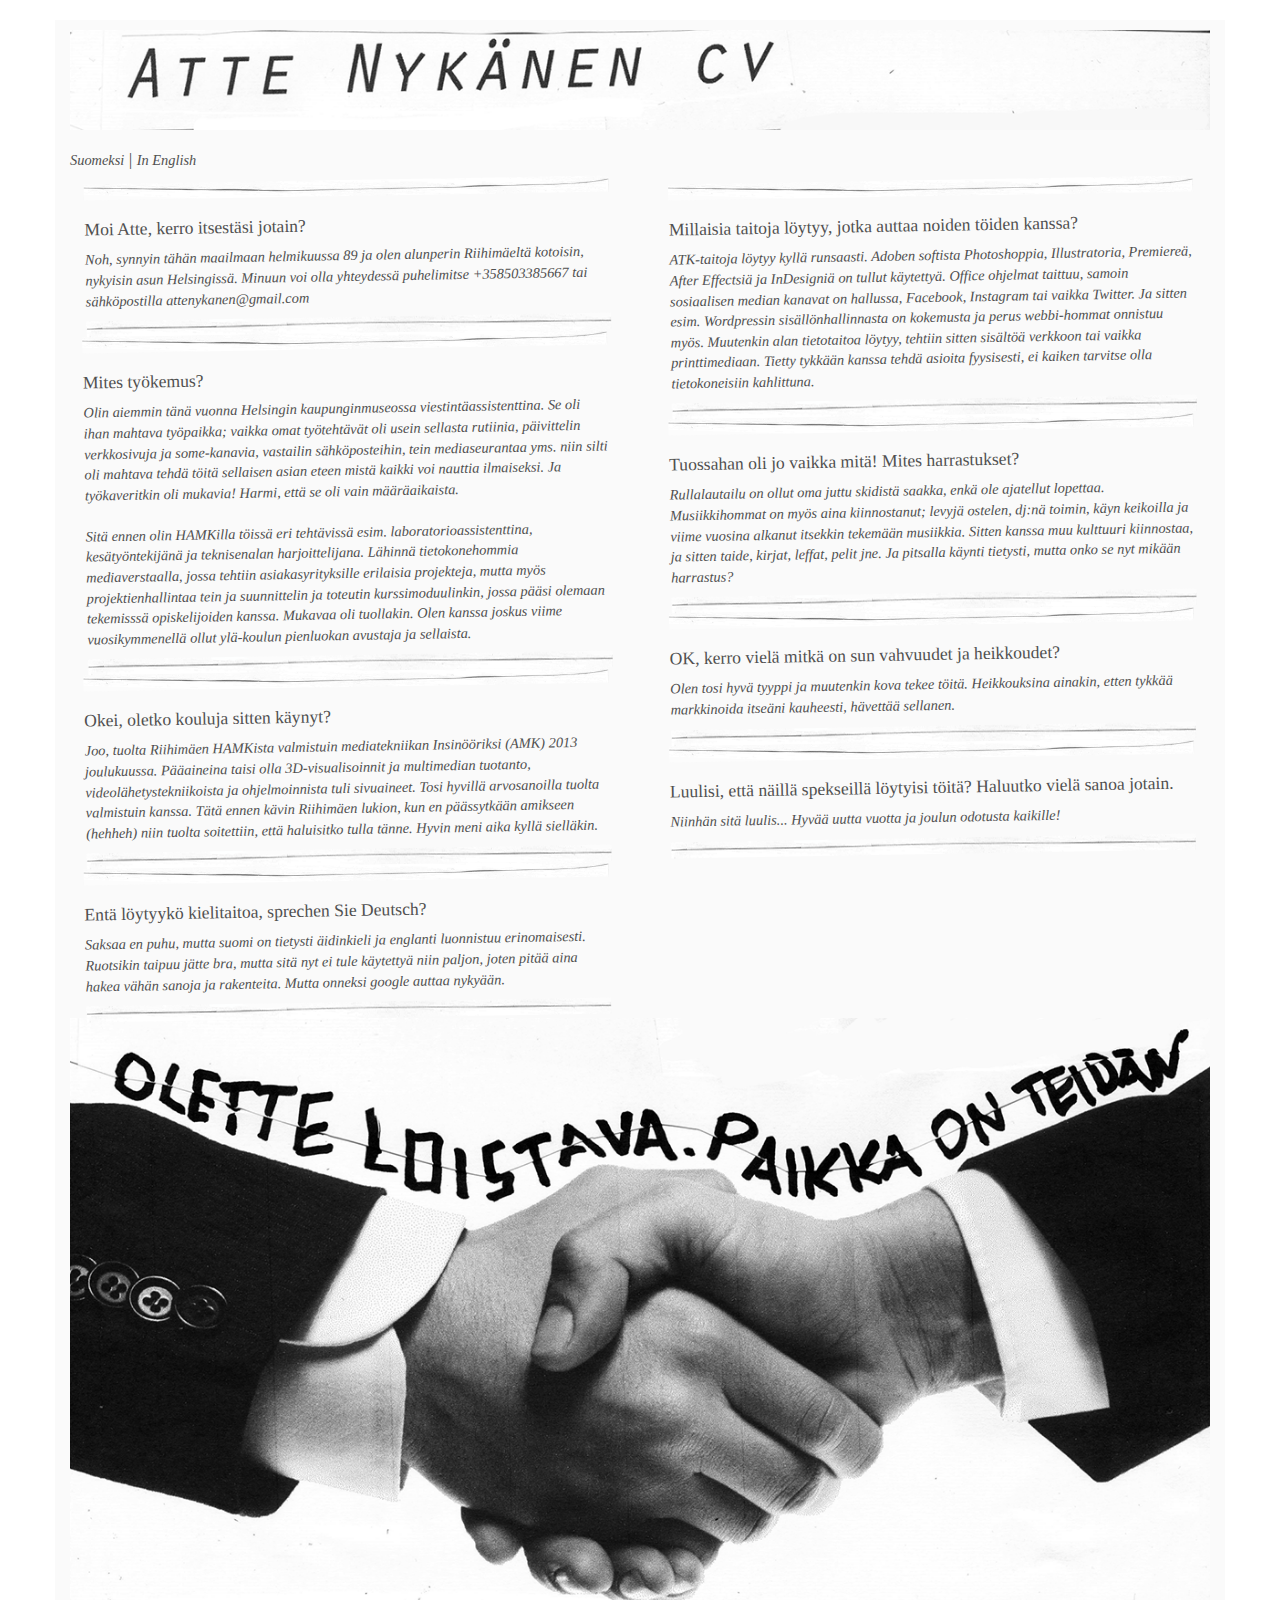
==== index.html @ 17f99057 "English doggo" ====
<!doctype html>
<html>
<head>
  <title>Atte Nykänen CV</title>
  <meta name="viewport" content="width=device-width, initial-scale=1, shrink-to-fit=no">   
  <link rel="stylesheet" href="css/bootstrap.css">
  <link rel="stylesheet" href="css/main.css">
  
</head>
<body>
  <div class="container">
    <header>
    <img src="images/header.png" alt="">
    <h2><a href="#">Suomeksi</a> | <a href="en/index.html">In English</a></h2>
    </header>

    <div class="row">
        <div class="col-lg-6">  
            <div class="col-xs-12">
                <div class="text-bg">
                    <h2>Moi Atte, kerro itsestäsi jotain?</h2>
                    <p>Noh, synnyin tähän maailmaan helmikuussa 89 ja olen alunperin Riihimäeltä kotoisin, nykyisin asun Helsingissä. Minuun voi olla yhteydessä puhelimitse <a href="tel:+358503385667">+358503385667</a> tai sähköpostilla <a href="mailto:attenykanen@gmail.com">attenykanen@gmail.com</a> </p>
                </div>
            </div>
    
            <div class="col-xs-12">
                  <div class="text-bg">
                    <h2>Mites työkemus? </h2>
                    <p>Olin aiemmin tänä vuonna Helsingin kaupunginmuseossa viestintäassistenttina. Se oli ihan mahtava työpaikka; vaikka omat työtehtävät oli usein sellasta rutiinia, päivittelin verkkosivuja ja some-kanavia, vastailin sähköposteihin, tein mediaseurantaa yms. niin silti oli mahtava tehdä töitä sellaisen asian eteen mistä kaikki voi nauttia ilmaiseksi. Ja työkaveritkin oli mukavia! Harmi, että se oli vain määräaikaista. <br><br>
                    Sitä ennen olin HAMKilla töissä eri tehtävissä esim. laboratorioassistenttina, kesätyöntekijänä ja teknisenalan harjoittelijana. Lähinnä tietokonehommia mediaverstaalla, jossa tehtiin asiakasyrityksille erilaisia projekteja, mutta myös projektienhallintaa tein ja suunnittelin ja toteutin kurssimoduulinkin, jossa pääsi olemaan tekemisssä opiskelijoiden kanssa. Mukavaa oli tuollakin. Olen kanssa joskus viime vuosikymmenellä ollut ylä-koulun pienluokan avustaja ja sellaista.
                    </p>
                </div>
            </div>
    
            <div class="col-xs-12">
                 <div class="text-bg">
                    <h2>Okei, oletko kouluja sitten käynyt?</h2>
                    <p>Joo, tuolta Riihimäen HAMKista valmistuin mediatekniikan Insinööriksi (AMK) 2013 joulukuussa. Pääaineina taisi olla 3D-visualisoinnit ja multimedian tuotanto, videolähetystekniikoista ja ohjelmoinnista tuli sivuaineet. Tosi hyvillä arvosanoilla tuolta valmistuin kanssa. Tätä ennen kävin Riihimäen lukion, kun en päässytkään amikseen (hehheh) niin tuolta soitettiin, että haluisitko tulla tänne. Hyvin meni aika kyllä sielläkin.
                    </p>
                </div>
            </div>   
                <div class="col-xs-12"> 
                <div class="text-bg">
                    <h2>Entä löytyykö kielitaitoa, sprechen Sie Deutsch? </h2>
                    <p>Saksaa en puhu, mutta suomi on tietysti äidinkieli ja englanti luonnistuu erinomaisesti. Ruotsikin taipuu jätte bra, mutta sitä nyt ei tule käytettyä niin paljon, joten pitää aina hakea vähän sanoja ja rakenteita. Mutta onneksi google auttaa nykyään.
                    </p>
                </div>
            </div>
        </div>
        
        
            
        <div class="col-lg-6">            
        
            
            <div class="col-xs-12">
                <div class="text-bg">
                    <h2>Millaisia taitoja löytyy, jotka auttaa noiden töiden kanssa? </h2>
                    <p>ATK-taitoja löytyy kyllä runsaasti. Adoben softista Photoshoppia, Illustratoria, Premiereä, After Effectsiä ja InDesigniä on tullut käytettyä. Office ohjelmat taittuu, samoin sosiaalisen median kanavat on hallussa, Facebook, Instagram tai vaikka Twitter. Ja sitten esim. Wordpressin sisällönhallinnasta on kokemusta ja perus webbi-hommat onnistuu myös. Muutenkin alan tietotaitoa löytyy, tehtiin sitten sisältöä verkkoon tai vaikka printtimediaan. Tietty tykkään kanssa tehdä asioita fyysisesti, ei kaiken tarvitse olla tietokoneisiin kahlittuna.</p>
                </div>
            </div>
            <div class="col-xs-12">
                <div class="text-bg">
                    <h2>Tuossahan oli jo vaikka mitä! Mites harrastukset? </h2>
                    <p>Rullalautailu on ollut oma juttu skidistä saakka, enkä ole ajatellut lopettaa. Musiikkihommat on myös aina kiinnostanut; levyjä ostelen, dj:nä toimin, käyn keikoilla ja viime vuosina alkanut itsekkin tekemään musiikkia. Sitten kanssa muu kulttuuri kiinnostaa, ja sitten taide, kirjat, leffat, pelit jne. Ja pitsalla käynti tietysti, mutta onko se nyt mikään harrastus?
                    </p>
                </div>
            </div>
            <div class="col-xs-12">
                <div class="text-bg">
                    <h2>OK, kerro vielä mitkä on sun vahvuudet ja heikkoudet?</h2>
                    <p>Olen tosi hyvä tyyppi ja muutenkin kova tekee töitä. Heikkouksina ainakin, etten tykkää markkinoida itseäni kauheesti, hävettää sellanen.
                    </p>
                </div>
            </div>
            
            <div class="col-xs-12">
                <div class="text-bg">
                    <h2>Luulisi, että näillä spekseillä löytyisi töitä? Haluutko vielä sanoa jotain. </h2>
                    <p>Niinhän sitä luulis... Hyvää uutta vuotta ja joulun odotusta kaikille! 
                    </p>
                </div>
            </div>
        </div>
    </div>
    
    
      <footer><img src="images/footeri.png" alt=""></footer>
 </div>
</body>
</html>
---- css/main.css ----
html {
    font-family: -apple-system, BlinkMacSystemFont, 
    "Segoe UI", "Roboto", "Oxygen", 
    "Ubuntu", "Cantarell", "Fira Sans", 
    "Droid Sans", "Helvetica Neue", sans-serif;
    font-size:16px;
    margin-top: 20px;
}

.container {
    padding-top: 10px;
    background-color: #fafafa;
    min-width: 500px;
}

header > img{
    max-width: 100%;
    min-width: 500px;
    
}
a {
    font-family: "Segoe UI";
    font-size: 0.9rem;
    color: #505050;
    font-style: italic;
}

a:hover {
  color: #505050;  
}

h1 {    
  font-family: "Segoe UI Light";
    font-style: italic;
  color: #3a3a3a;
}

h2 {
    font-family: "Segoe UI";
    font-size: 1.1rem;
    color: #505050;
}

p {
    font-family: "Segoe UI";
    font-size: 0.9rem;
    color: #505050;
    font-style: italic;
   
}


footer > img{
    max-width: 100%;
    min-width: 50%;
}

.col-xs-12 {
    transform:rotate(-1deg);
}

.text-bg::before {
 content: "";
    width: 100%;
    background-image: url(../images/textupper.png);
    display: block;
    height: 1rem;
    background-repeat: no-repeat;
    background-size: 100% 100%;
 
}
.text-bg::after { 
   content: "";
    width: 100%;
    background-image: url(../images/textlower.png);
    display: block;
    height: 1rem;
    background-repeat: no-repeat;
    background-size: 100% 100%;
  
}
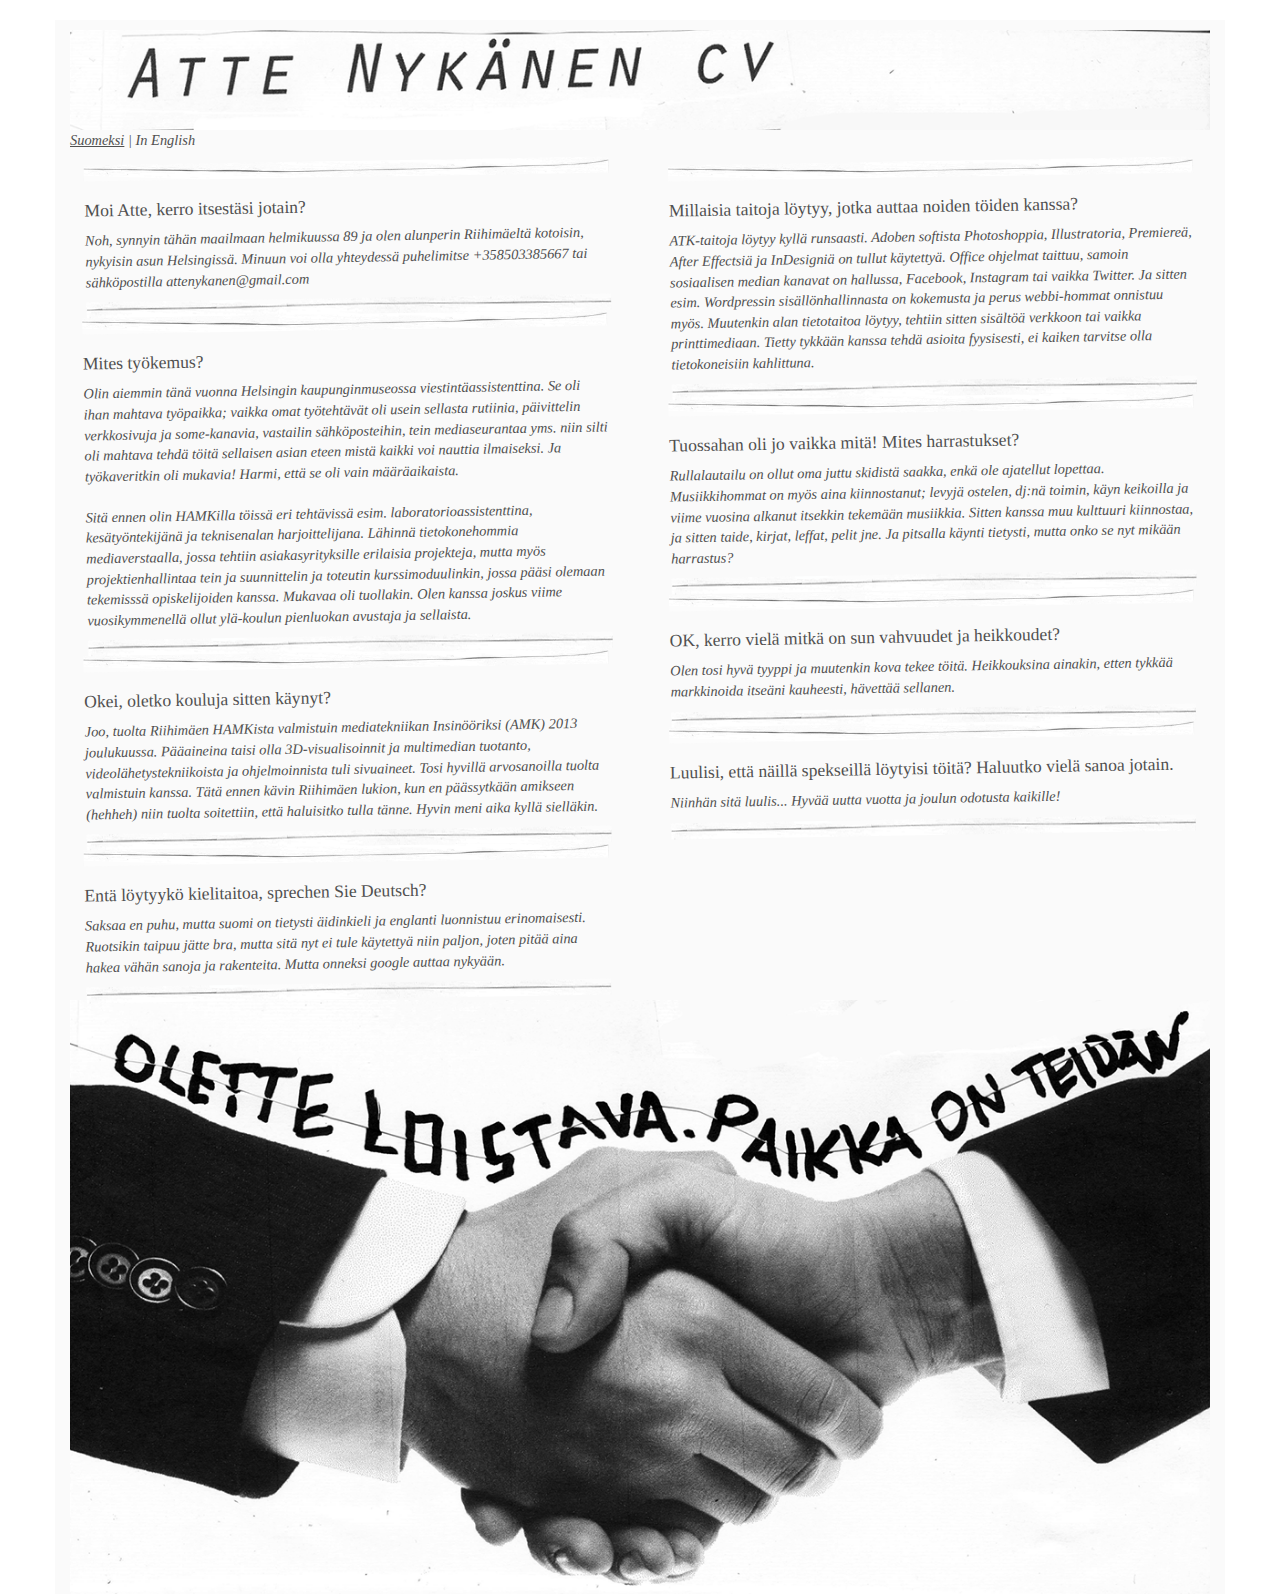
==== commit c30c1390: "navigation" ====
--- a/index.html
+++ b/index.html
@@ -11,7 +11,7 @@
   <div class="container">
     <header>
     <img src="images/header.png" alt="">
-    <h2><a href="#">Suomeksi</a> | <a href="en/index.html">In English</a></h2>
+    <p><a href="#" class="active">Suomeksi</a> | <a href="en/index.html">In English</a></p>
     </header>
 
     <div class="row">
--- a/css/main.css
+++ b/css/main.css
@@ -24,6 +24,15 @@
     color: #505050;
     font-style: italic;
 }
+
+a.active {
+    font-family: "Segoe UI";
+    font-size: 0.9rem;
+    color: #505050;
+    text-decoration: underline;
+    
+}
+
 
 a:hover {
   color: #505050;  
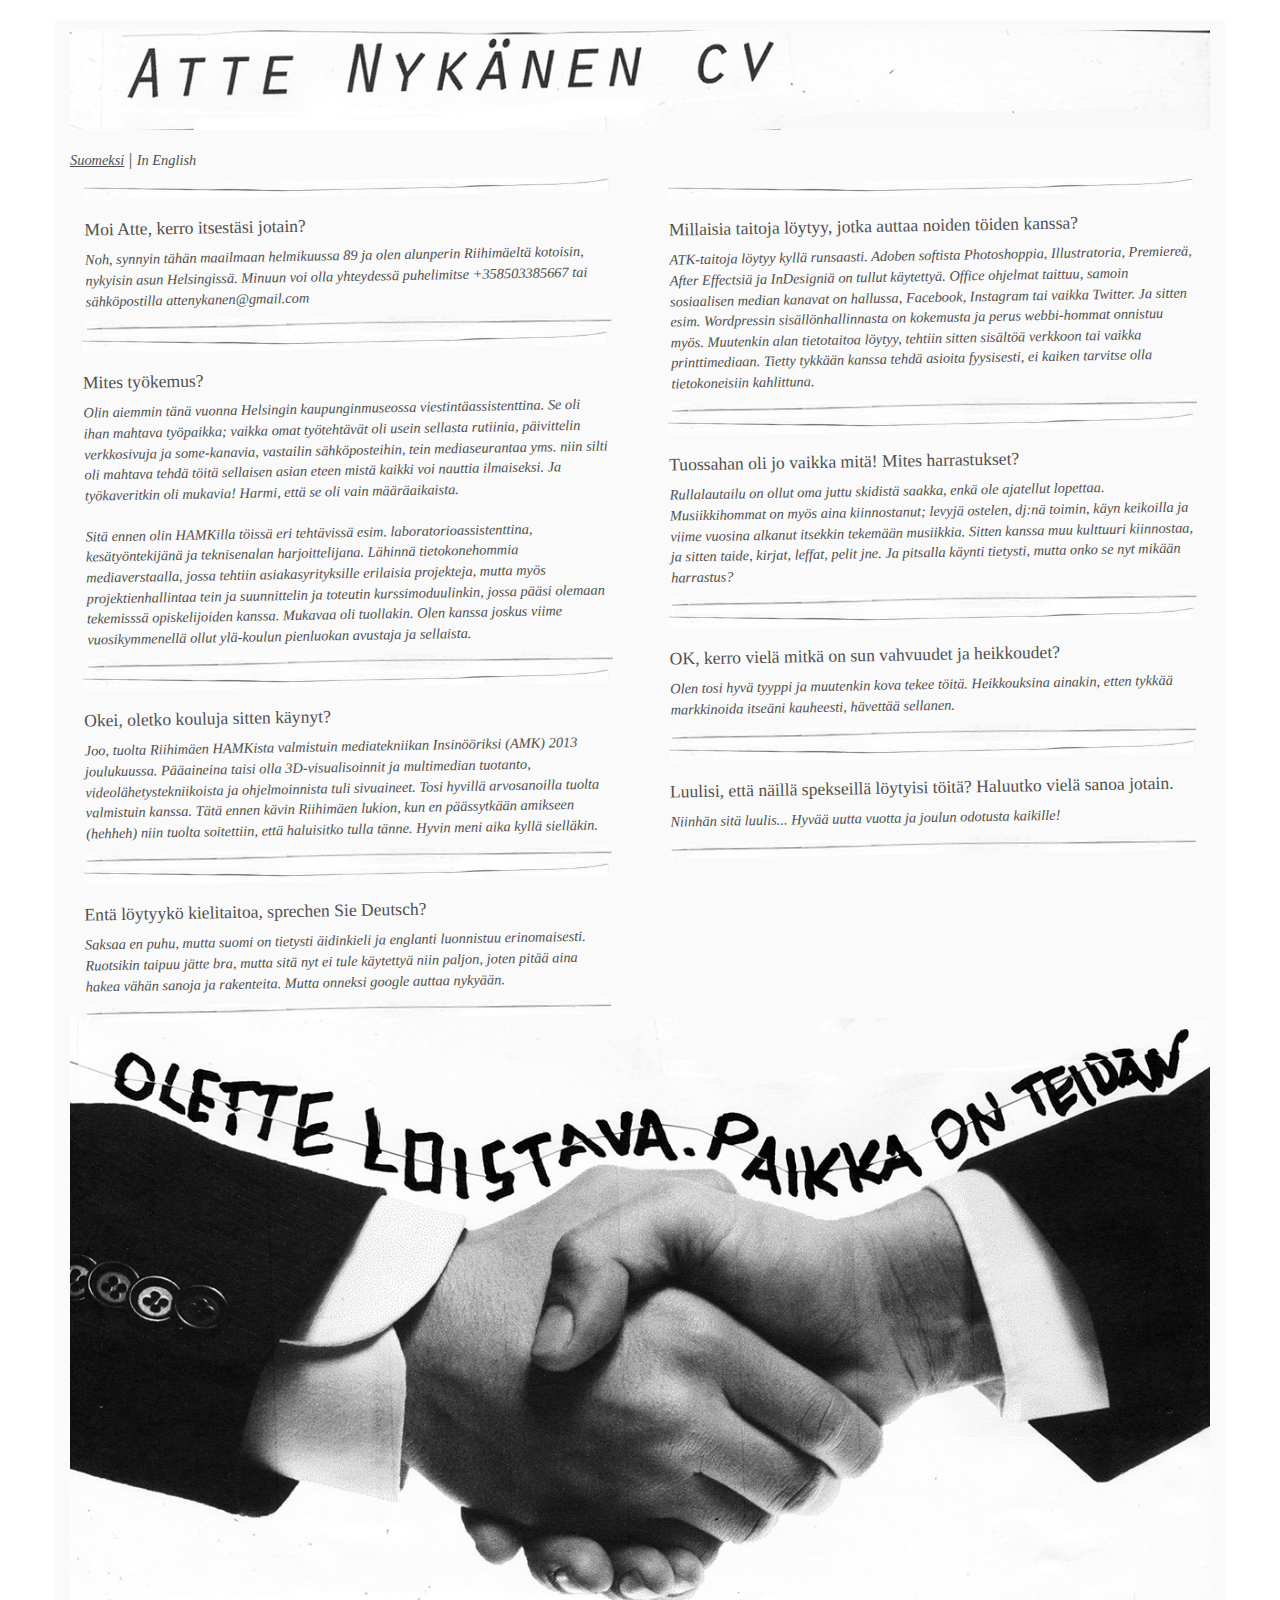
==== commit 4faf4ddf: "Changed my mind" ====
--- a/index.html
+++ b/index.html
@@ -11,7 +11,7 @@
   <div class="container">
     <header>
     <img src="images/header.png" alt="">
-    <p><a href="#" class="active">Suomeksi</a> | <a href="en/index.html">In English</a></p>
+    <h2><a href="#" class="active">Suomeksi</a> | <a href="en/index.html">In English</a></h2>
     </header>
 
     <div class="row">
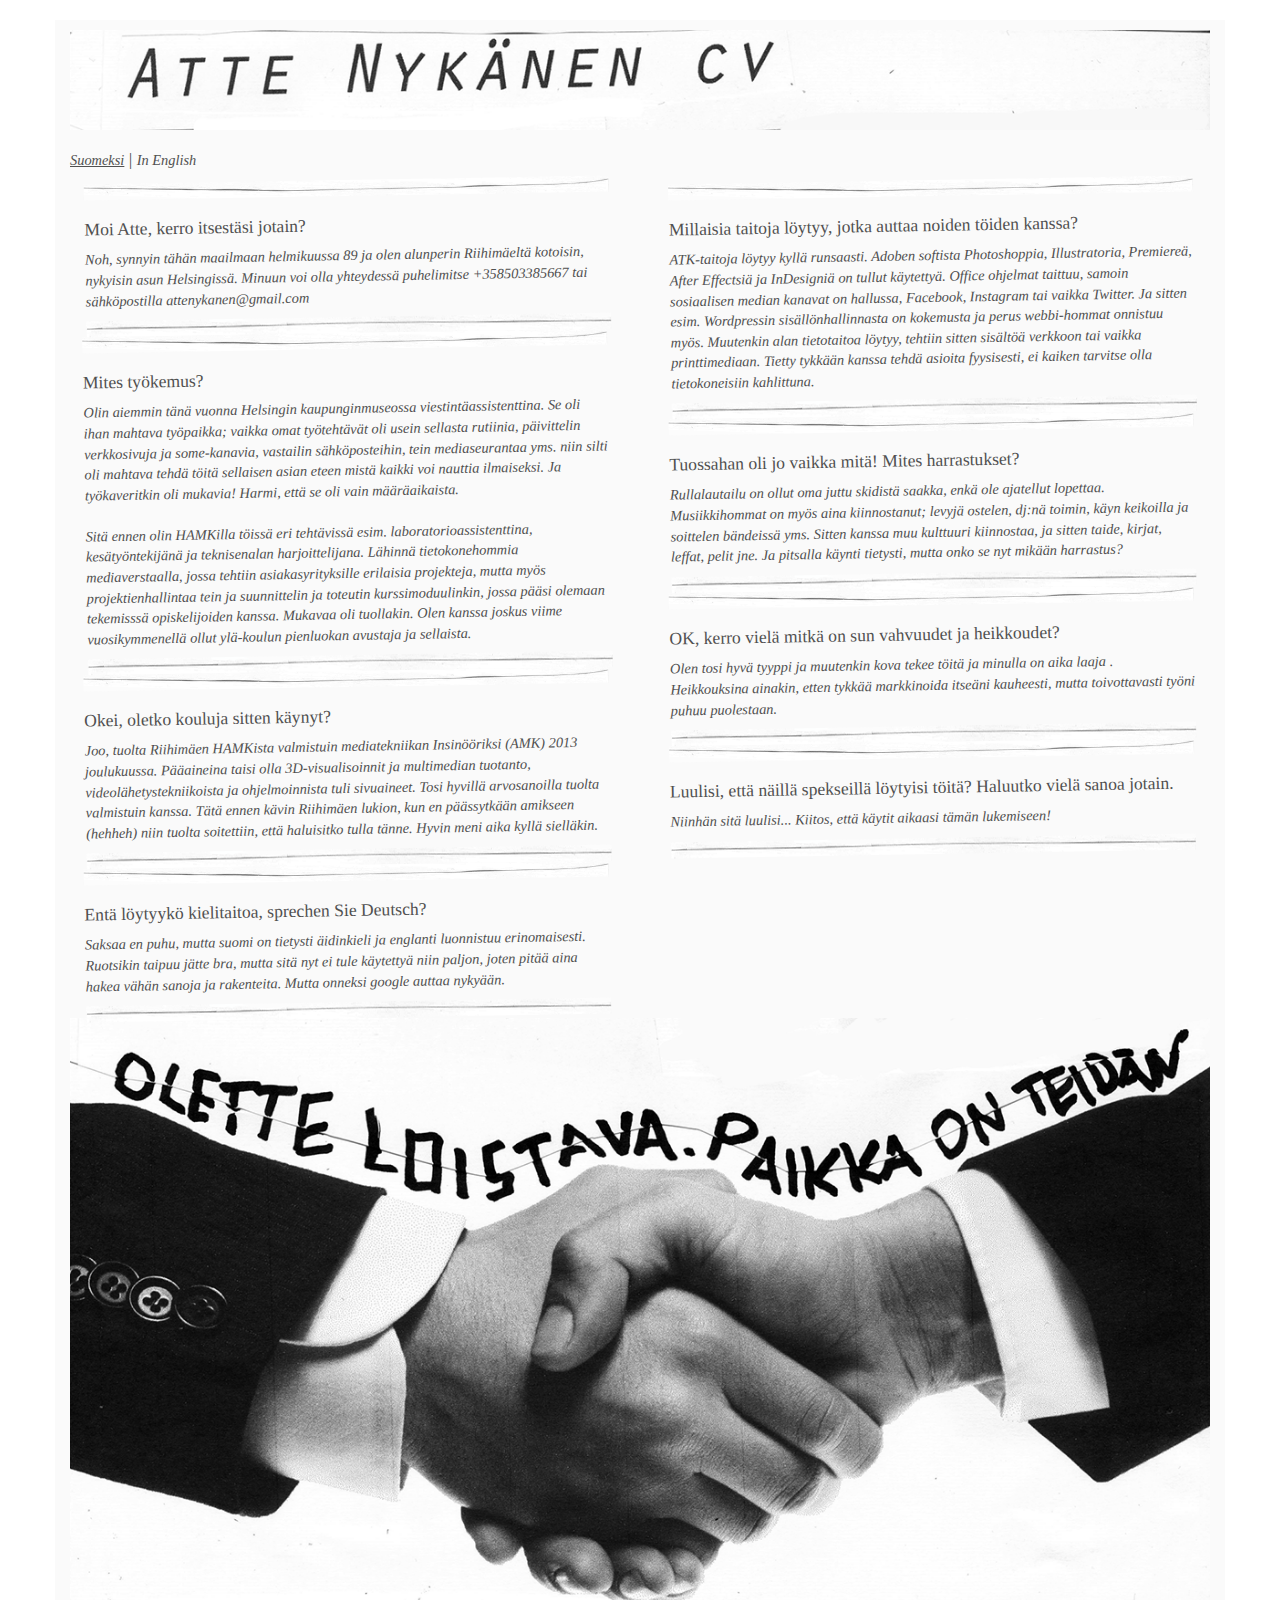
==== commit a0b9859c: "A new year" ====
--- a/index.html
+++ b/index.html
@@ -62,14 +62,14 @@
             <div class="col-xs-12">
                 <div class="text-bg">
                     <h2>Tuossahan oli jo vaikka mitä! Mites harrastukset? </h2>
-                    <p>Rullalautailu on ollut oma juttu skidistä saakka, enkä ole ajatellut lopettaa. Musiikkihommat on myös aina kiinnostanut; levyjä ostelen, dj:nä toimin, käyn keikoilla ja viime vuosina alkanut itsekkin tekemään musiikkia. Sitten kanssa muu kulttuuri kiinnostaa, ja sitten taide, kirjat, leffat, pelit jne. Ja pitsalla käynti tietysti, mutta onko se nyt mikään harrastus?
+                    <p>Rullalautailu on ollut oma juttu skidistä saakka, enkä ole ajatellut lopettaa. Musiikkihommat on myös aina kiinnostanut; levyjä ostelen, dj:nä toimin, käyn keikoilla ja soittelen bändeissä yms. Sitten kanssa muu kulttuuri kiinnostaa, ja sitten taide, kirjat, leffat, pelit jne. Ja pitsalla käynti tietysti, mutta onko se nyt mikään harrastus?
                     </p>
                 </div>
             </div>
             <div class="col-xs-12">
                 <div class="text-bg">
                     <h2>OK, kerro vielä mitkä on sun vahvuudet ja heikkoudet?</h2>
-                    <p>Olen tosi hyvä tyyppi ja muutenkin kova tekee töitä. Heikkouksina ainakin, etten tykkää markkinoida itseäni kauheesti, hävettää sellanen.
+                    <p>Olen tosi hyvä tyyppi ja muutenkin kova tekee töitä ja minulla on aika laaja . Heikkouksina ainakin, etten tykkää markkinoida itseäni kauheesti, mutta toivottavasti työni puhuu puolestaan.
                     </p>
                 </div>
             </div>
@@ -77,7 +77,7 @@
             <div class="col-xs-12">
                 <div class="text-bg">
                     <h2>Luulisi, että näillä spekseillä löytyisi töitä? Haluutko vielä sanoa jotain. </h2>
-                    <p>Niinhän sitä luulis... Hyvää uutta vuotta ja joulun odotusta kaikille! 
+                    <p>Niinhän sitä luulisi... Kiitos, että käytit aikaasi tämän lukemiseen!
                     </p>
                 </div>
             </div>
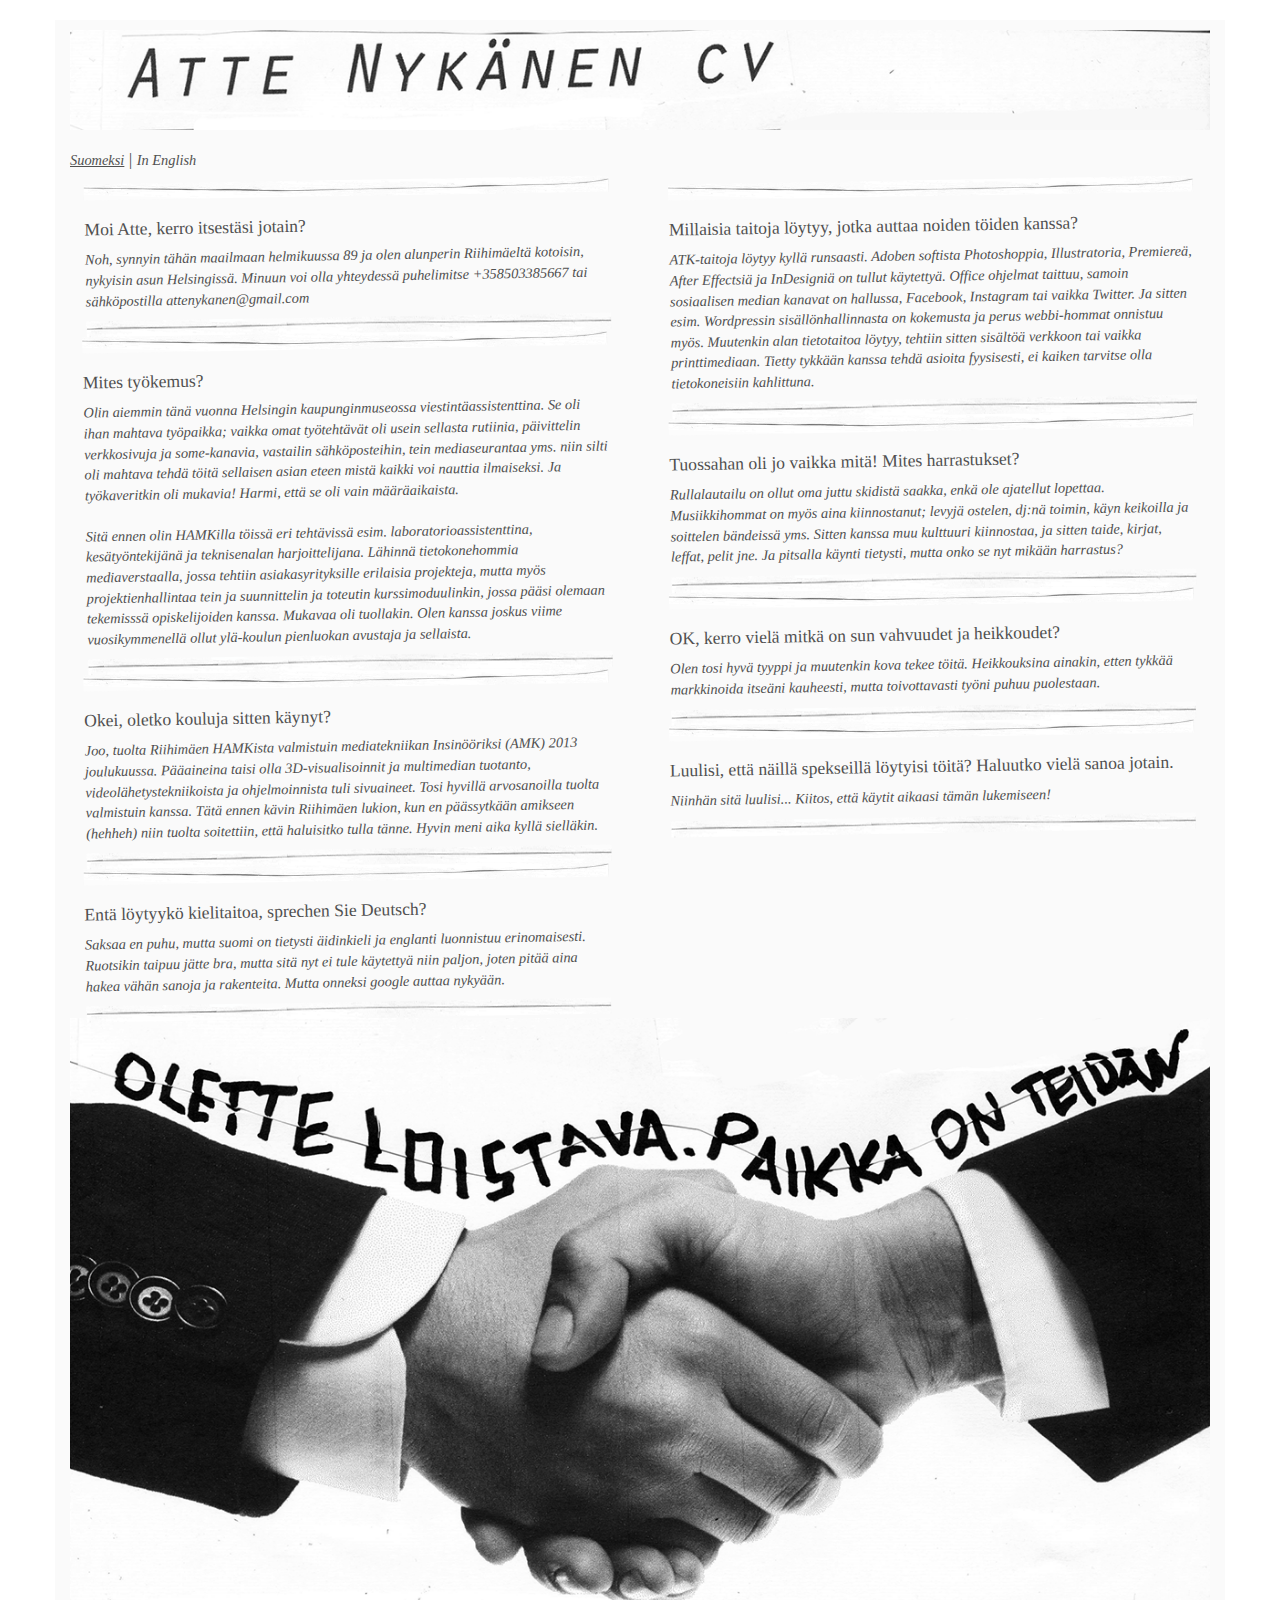
==== commit ffb94c64: "aasa" ====
--- a/index.html
+++ b/index.html
@@ -69,7 +69,7 @@
             <div class="col-xs-12">
                 <div class="text-bg">
                     <h2>OK, kerro vielä mitkä on sun vahvuudet ja heikkoudet?</h2>
-                    <p>Olen tosi hyvä tyyppi ja muutenkin kova tekee töitä ja minulla on aika laaja . Heikkouksina ainakin, etten tykkää markkinoida itseäni kauheesti, mutta toivottavasti työni puhuu puolestaan.
+                    <p>Olen tosi hyvä tyyppi ja muutenkin kova tekee töitä. Heikkouksina ainakin, etten tykkää markkinoida itseäni kauheesti, mutta toivottavasti työni puhuu puolestaan.
                     </p>
                 </div>
             </div>
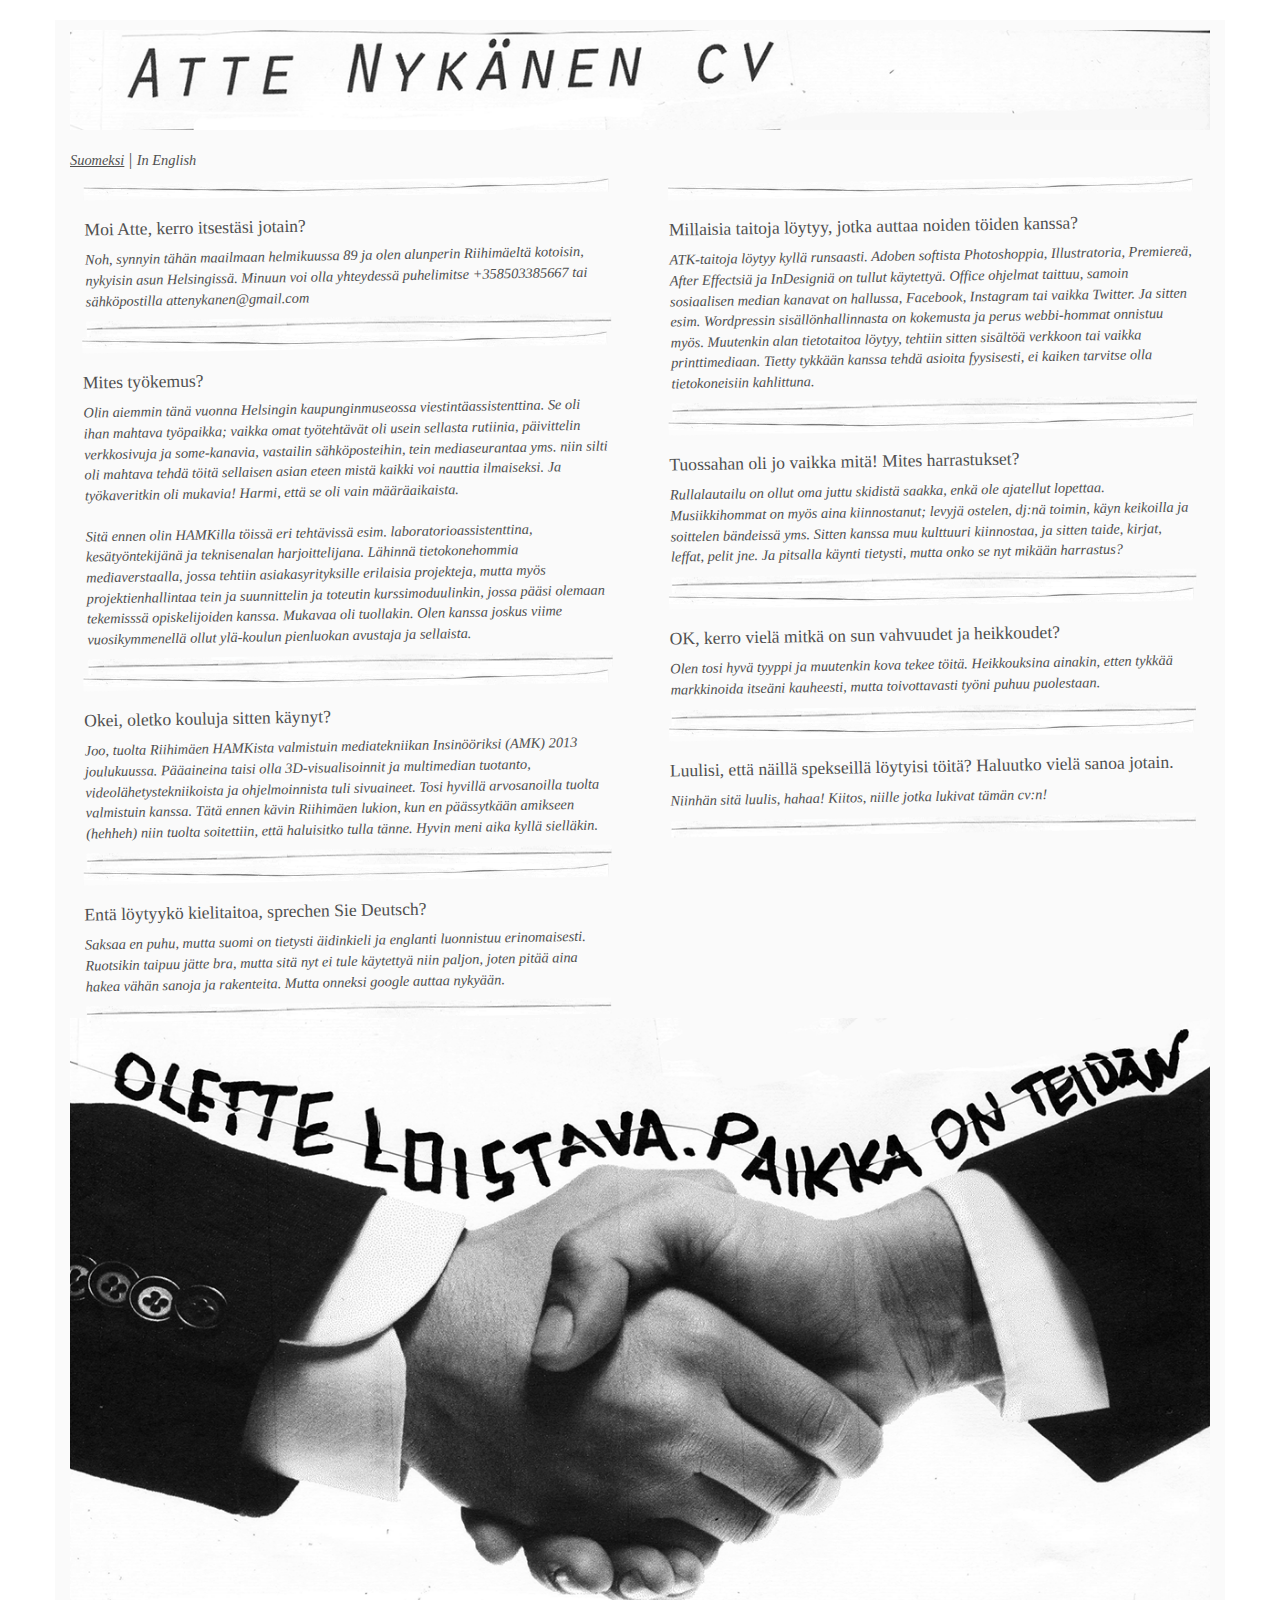
==== commit e60a3f25: "sadas" ====
--- a/index.html
+++ b/index.html
@@ -77,7 +77,7 @@
             <div class="col-xs-12">
                 <div class="text-bg">
                     <h2>Luulisi, että näillä spekseillä löytyisi töitä? Haluutko vielä sanoa jotain. </h2>
-                    <p>Niinhän sitä luulisi... Kiitos, että käytit aikaasi tämän lukemiseen!
+                    <p>Niinhän sitä luulis, hahaa! Kiitos, niille jotka lukivat tämän cv:n!
                     </p>
                 </div>
             </div>
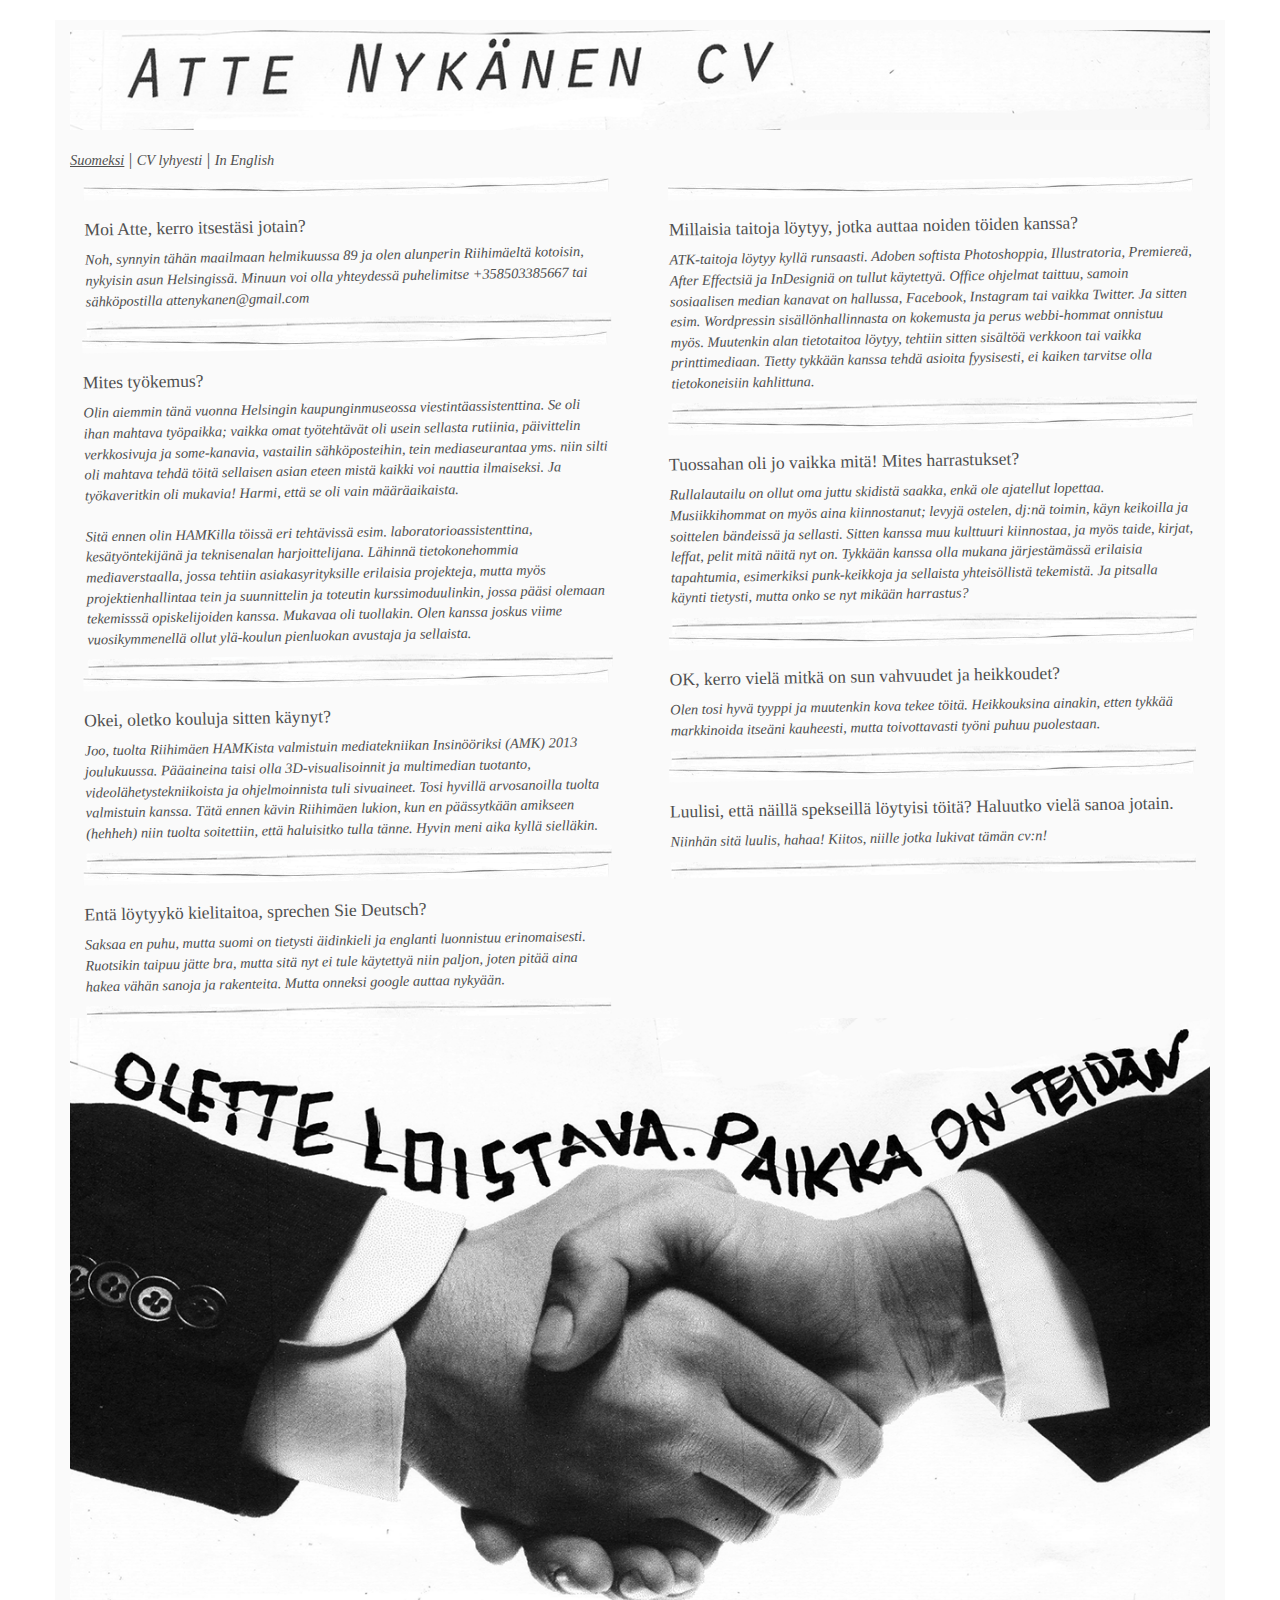
==== commit cfa68b1e: "typo" ====
--- a/index.html
+++ b/index.html
@@ -11,7 +11,7 @@
   <div class="container">
     <header>
     <img src="images/header.png" alt="">
-    <h2><a href="#" class="active">Suomeksi</a> | <a href="en/index.html">In English</a></h2>
+    <h2><a href="#" class="active">Suomeksi</a> | <a href="./shortformcv.html">CV lyhyesti</a> | <a href="en/index.html">In English</a></h2>
     </header>
 
     <div class="row">
@@ -62,7 +62,7 @@
             <div class="col-xs-12">
                 <div class="text-bg">
                     <h2>Tuossahan oli jo vaikka mitä! Mites harrastukset? </h2>
-                    <p>Rullalautailu on ollut oma juttu skidistä saakka, enkä ole ajatellut lopettaa. Musiikkihommat on myös aina kiinnostanut; levyjä ostelen, dj:nä toimin, käyn keikoilla ja soittelen bändeissä yms. Sitten kanssa muu kulttuuri kiinnostaa, ja sitten taide, kirjat, leffat, pelit jne. Ja pitsalla käynti tietysti, mutta onko se nyt mikään harrastus?
+                    <p>Rullalautailu on ollut oma juttu skidistä saakka, enkä ole ajatellut lopettaa. Musiikkihommat on myös aina kiinnostanut; levyjä ostelen, dj:nä toimin, käyn keikoilla ja soittelen bändeissä ja sellasti. Sitten kanssa muu kulttuuri kiinnostaa, ja myös taide, kirjat, leffat, pelit mitä näitä nyt on. Tykkään kanssa olla mukana järjestämässä erilaisia tapahtumia, esimerkiksi punk-keikkoja ja sellaista yhteisöllistä tekemistä. Ja pitsalla käynti tietysti, mutta onko se nyt mikään harrastus?
                     </p>
                 </div>
             </div>
--- a/css/main.css
+++ b/css/main.css
@@ -42,6 +42,8 @@
   font-family: "Segoe UI Light";
     font-style: italic;
   color: #3a3a3a;
+    font-size: 1.7rem;
+    padding-top: 10px;
 }
 
 h2 {
@@ -62,6 +64,10 @@
 footer > img{
     max-width: 100%;
     min-width: 50%;
+}
+
+.lpic {
+    max-width: 100%;
 }
 
 .col-xs-12 {
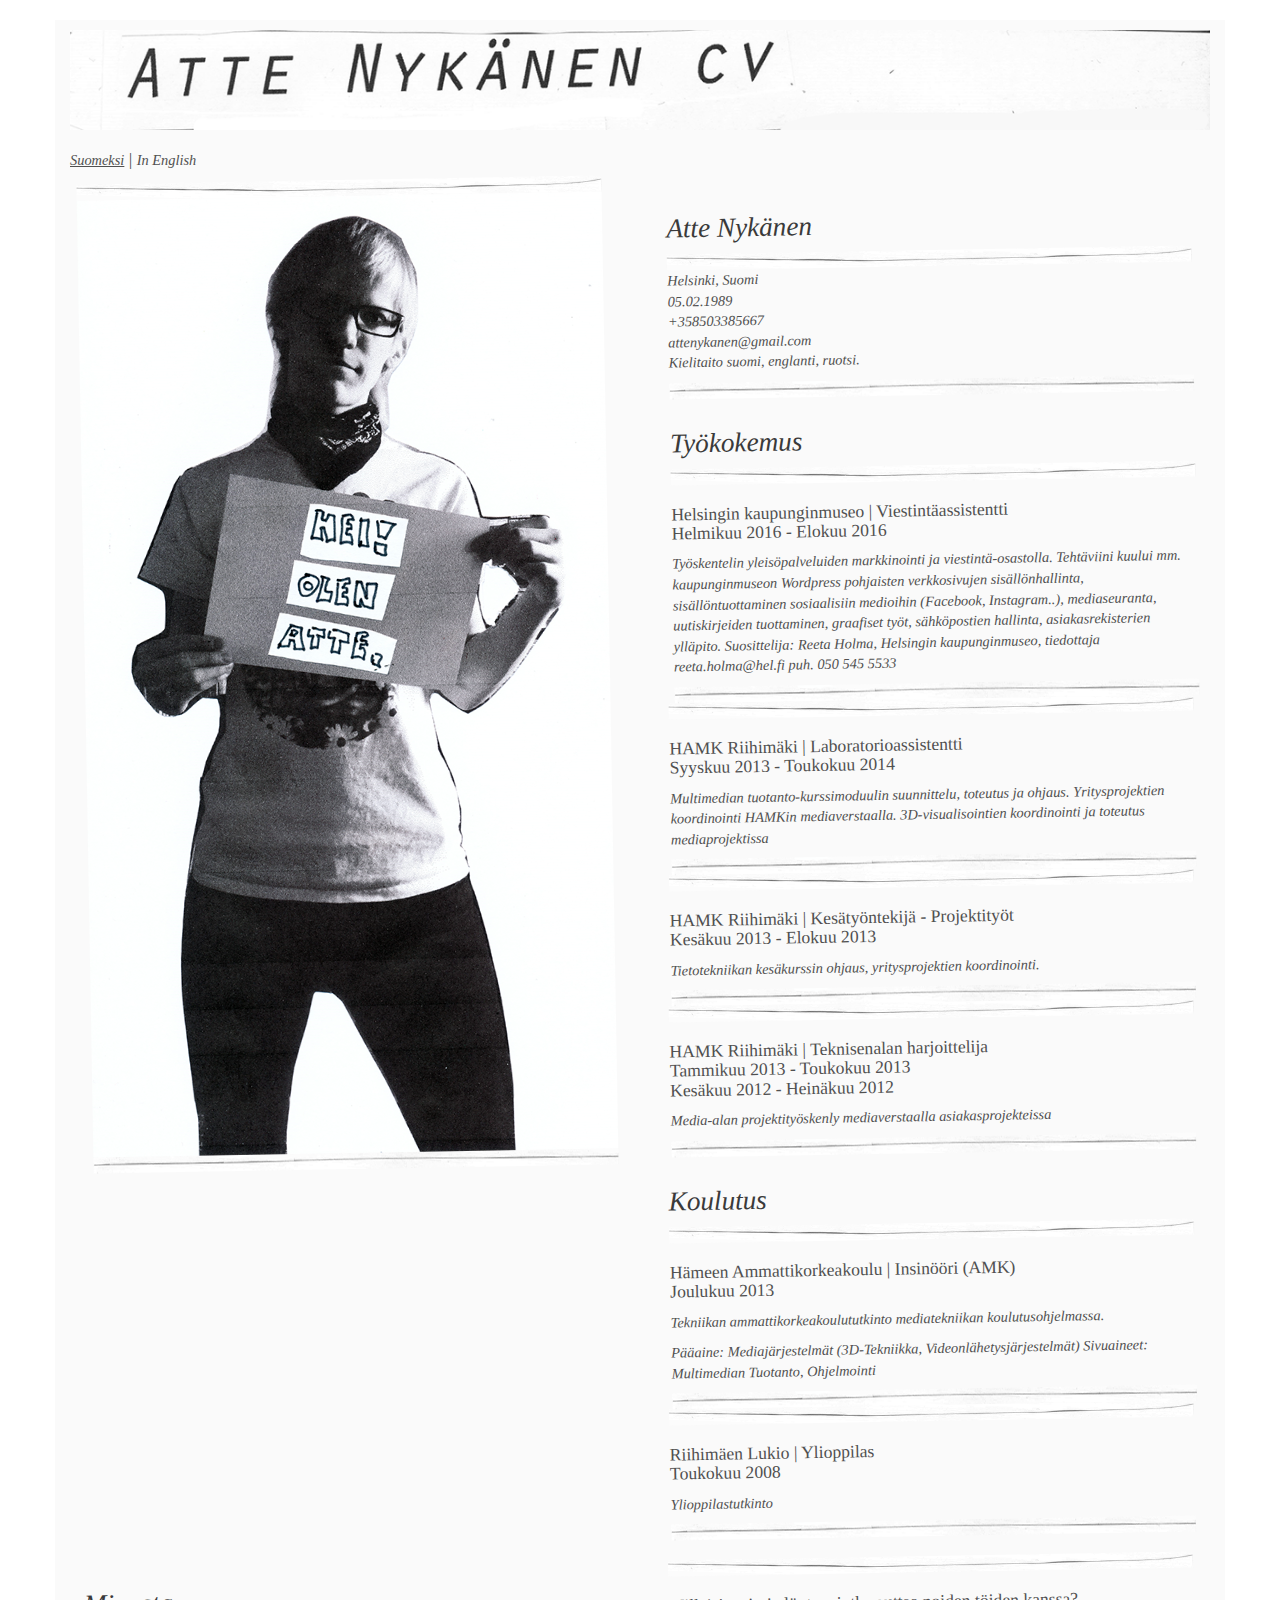
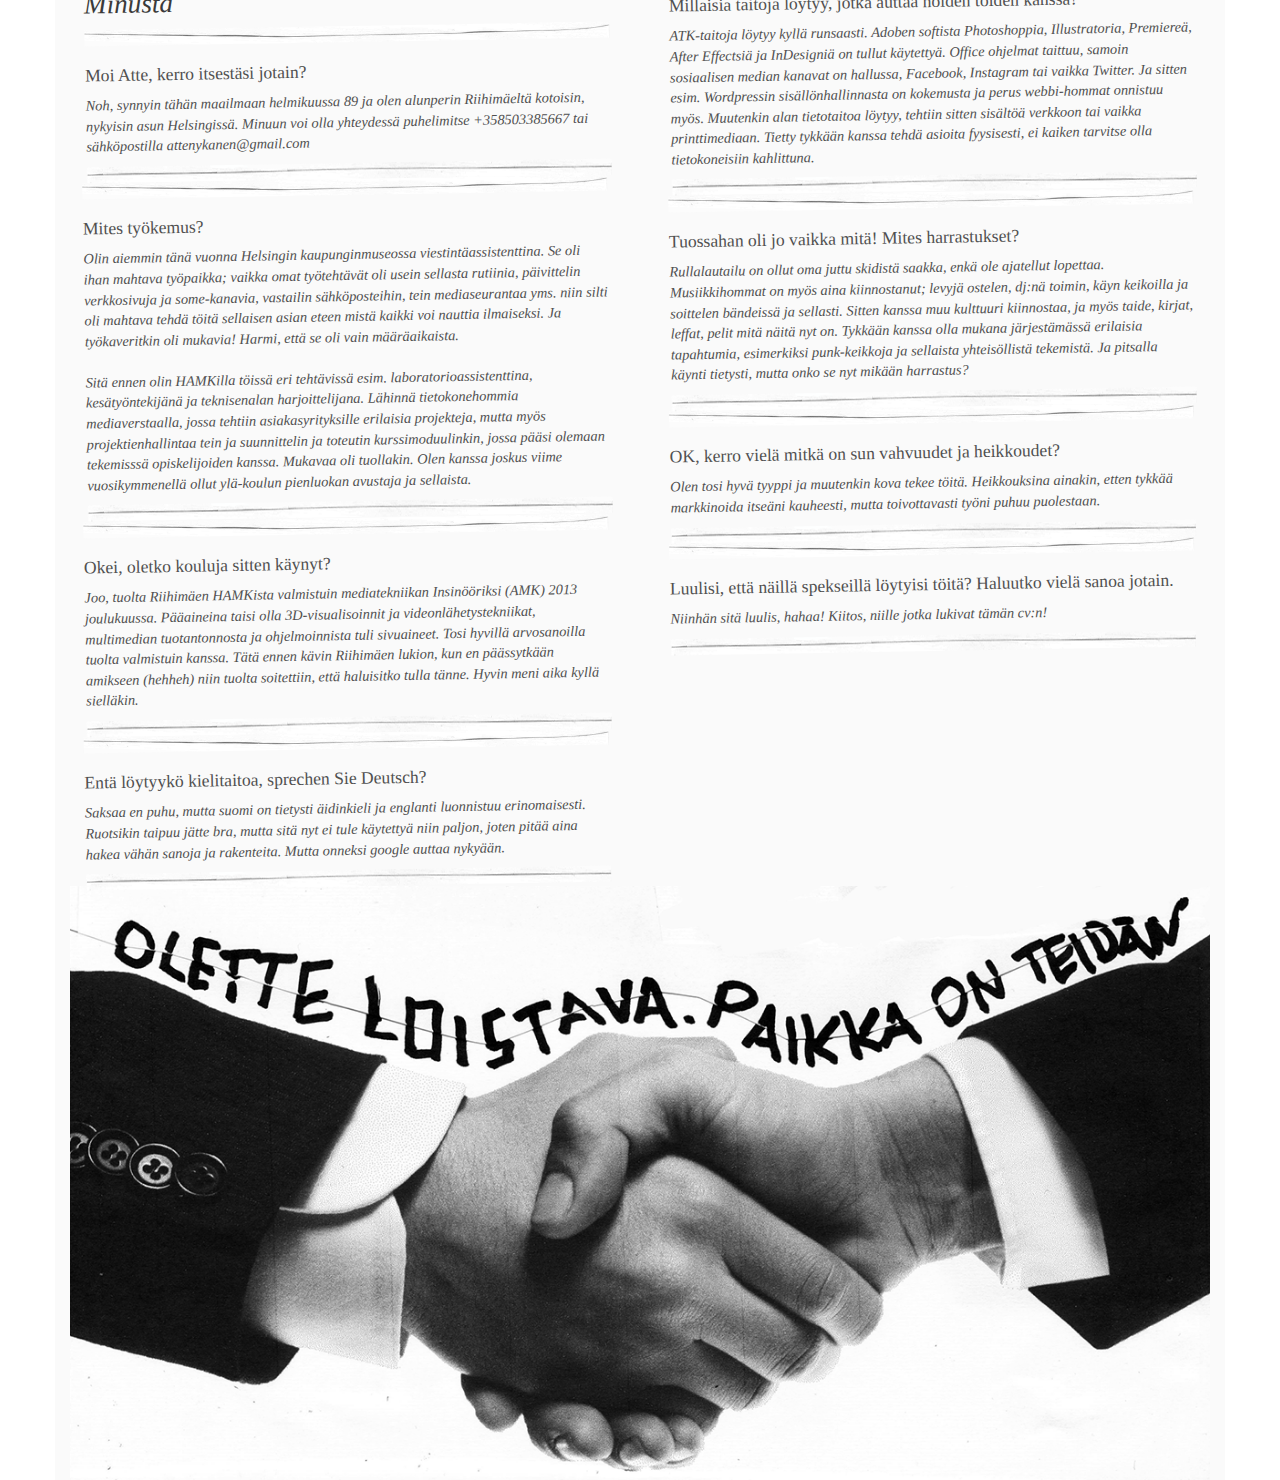
==== commit a1e5e714: "ver 2.0" ====
--- a/index.html
+++ b/index.html
@@ -11,12 +11,81 @@
   <div class="container">
     <header>
     <img src="images/header.png" alt="">
-    <h2><a href="#" class="active">Suomeksi</a> | <a href="./shortformcv.html">CV lyhyesti</a> | <a href="en/index.html">In English</a></h2>
+    <h2><a href="#" class="active">Suomeksi</a> | <a href="en/index.html">In English</a></h2>
     </header>
-
     <div class="row">
         <div class="col-lg-6">  
             <div class="col-xs-12">
+                <div class="text-bg">
+                   <img class="lpic" src="images/atte.png">
+                </div>
+            </div> 
+        </div>
+        
+            
+        <div class="col-lg-6">            
+        
+            
+            <div class="col-xs-12">
+                <h1>Atte Nykänen</h1>
+                <div class="text-bg">
+                    
+                    <p>Helsinki, Suomi <br>05.02.1989 <br> <a href="tel:+358503385667">+358503385667</a> <br><a href="mailto:attenykanen@gmail.com">attenykanen@gmail.com</a> <br> Kielitaito suomi, englanti, ruotsi.</p>
+                </div>
+                <h1>Työkokemus</h1>
+                <div class="text-bg">
+                    <h2>Helsingin kaupunginmuseo | Viestintäassistentti <br>Helmikuu 2016 - Elokuu 2016 </h2>
+                    <p>Työskentelin yleisöpalveluiden markkinointi ja viestintä-osastolla. Tehtäviini kuului mm. kaupunginmuseon Wordpress pohjaisten verkkosivujen sisällönhallinta, sisällöntuottaminen sosiaalisiin medioihin (Facebook, Instagram..), mediaseuranta, uutiskirjeiden tuottaminen, graafiset työt, sähköpostien hallinta, asiakasrekisterien ylläpito.
+                    Suosittelija: Reeta Holma, Helsingin kaupunginmuseo, tiedottaja reeta.holma@hel.fi puh. 050 545 5533</p>
+                </div>
+            </div>
+            <div class="col-xs-12">
+                <div class="text-bg">
+                    <h2>HAMK Riihimäki | Laboratorioassistentti<br> Syyskuu 2013 - Toukokuu 2014</h2>
+                    <p>Multimedian tuotanto-kurssimoduulin suunnittelu, toteutus ja ohjaus. Yritysprojektien koordinointi HAMKin mediaverstaalla. 3D-visualisointien koordinointi ja toteutus mediaprojektissa
+                    </p>
+                </div>
+            </div>
+            <div class="col-xs-12">
+                <div class="text-bg">
+                    <h2>HAMK Riihimäki  | Kesätyöntekijä - Projektityöt<br> Kesäkuu 2013 - Elokuu 2013 </h2>
+                    <p>Tietotekniikan kesäkurssin ohjaus, yritysprojektien koordinointi.
+                    </p>
+                </div>
+            </div>
+            
+            <div class="col-xs-12">
+                <div class="text-bg">
+                    <h2>HAMK Riihimäki | Teknisenalan harjoittelija <br>Tammikuu 2013 - Toukokuu 2013 <br>Kesäkuu 2012 - Heinäkuu 2012 </h2>
+                    <p> Media-alan projektityöskenly mediaverstaalla asiakasprojekteissa
+                    </p>
+                </div>
+            </div>
+            
+           
+              <div class="col-xs-12">
+             <h1>Koulutus</h1>
+                <div class="text-bg">
+                    <h2>Hämeen Ammattikorkeakoulu | Insinööri (AMK) <br> Joulukuu 2013  </h2>
+                    <p> Tekniikan ammattikorkeakoulututkinto mediatekniikan koulutusohjelmassa.  </p>
+                     <p>   Pääaine: Mediajärjestelmät (3D-Tekniikka, Videonlähetysjärjestelmät) Sivuaineet: Multimedian Tuotanto, Ohjelmointi</p>
+                </div>
+            </div>
+             <div class="col-xs-12">
+                <div class="text-bg">
+                    <h2>Riihimäen Lukio | Ylioppilas <br> Toukokuu 2008  </h2>
+                    <p> Ylioppilastutkinto 
+                    </p>
+                </div>
+            </div>
+        </div>
+    </div>
+     <br>
+    <div class="row">
+        <div class="col-lg-6">  
+              
+            <div class="col-xs-12">
+                <h1>Minusta</h1>
                 <div class="text-bg">
                     <h2>Moi Atte, kerro itsestäsi jotain?</h2>
                     <p>Noh, synnyin tähän maailmaan helmikuussa 89 ja olen alunperin Riihimäeltä kotoisin, nykyisin asun Helsingissä. Minuun voi olla yhteydessä puhelimitse <a href="tel:+358503385667">+358503385667</a> tai sähköpostilla <a href="mailto:attenykanen@gmail.com">attenykanen@gmail.com</a> </p>
@@ -35,7 +104,7 @@
             <div class="col-xs-12">
                  <div class="text-bg">
                     <h2>Okei, oletko kouluja sitten käynyt?</h2>
-                    <p>Joo, tuolta Riihimäen HAMKista valmistuin mediatekniikan Insinööriksi (AMK) 2013 joulukuussa. Pääaineina taisi olla 3D-visualisoinnit ja multimedian tuotanto, videolähetystekniikoista ja ohjelmoinnista tuli sivuaineet. Tosi hyvillä arvosanoilla tuolta valmistuin kanssa. Tätä ennen kävin Riihimäen lukion, kun en päässytkään amikseen (hehheh) niin tuolta soitettiin, että haluisitko tulla tänne. Hyvin meni aika kyllä sielläkin.
+                    <p>Joo, tuolta Riihimäen HAMKista valmistuin mediatekniikan Insinööriksi (AMK) 2013 joulukuussa. Pääaineina taisi olla 3D-visualisoinnit ja videonlähetystekniikat, multimedian tuotantonnosta ja ohjelmoinnista tuli sivuaineet. Tosi hyvillä arvosanoilla tuolta valmistuin kanssa. Tätä ennen kävin Riihimäen lukion, kun en päässytkään amikseen (hehheh) niin tuolta soitettiin, että haluisitko tulla tänne. Hyvin meni aika kyllä sielläkin.
                     </p>
                 </div>
             </div>   
